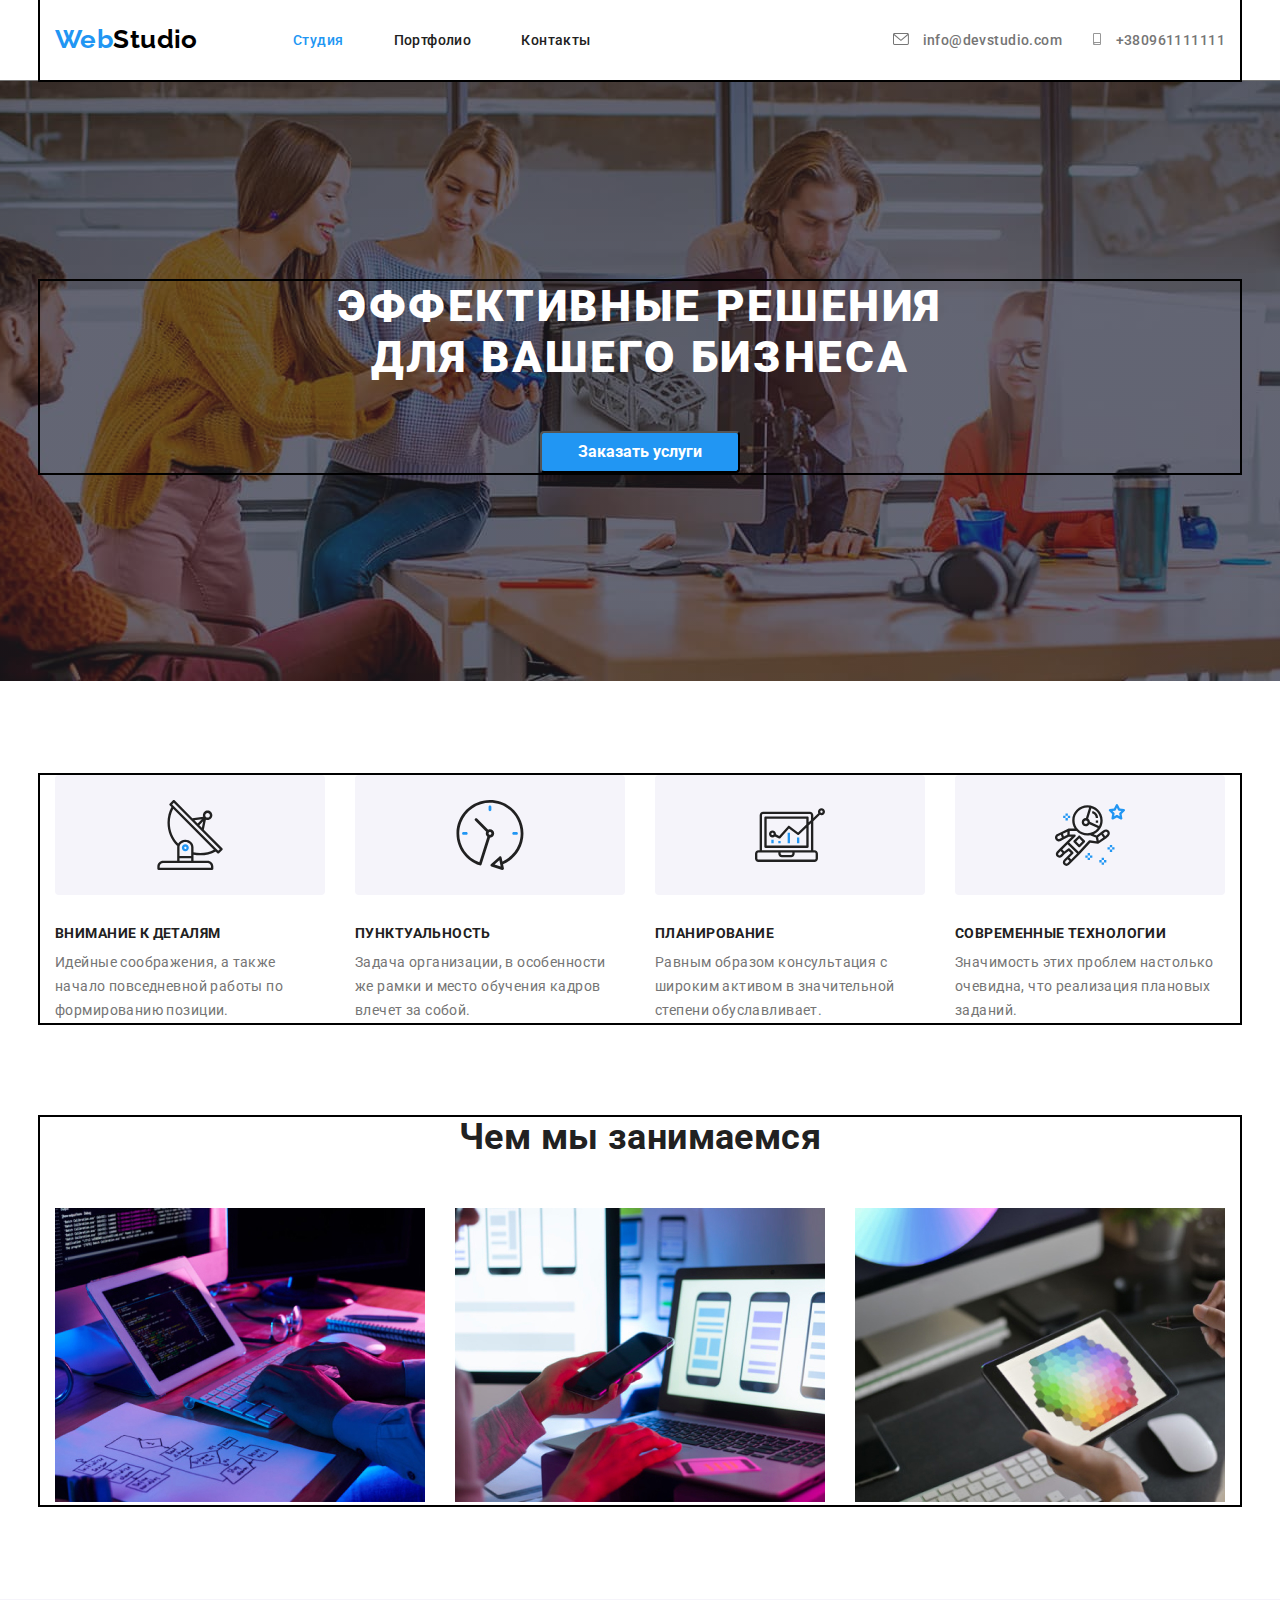
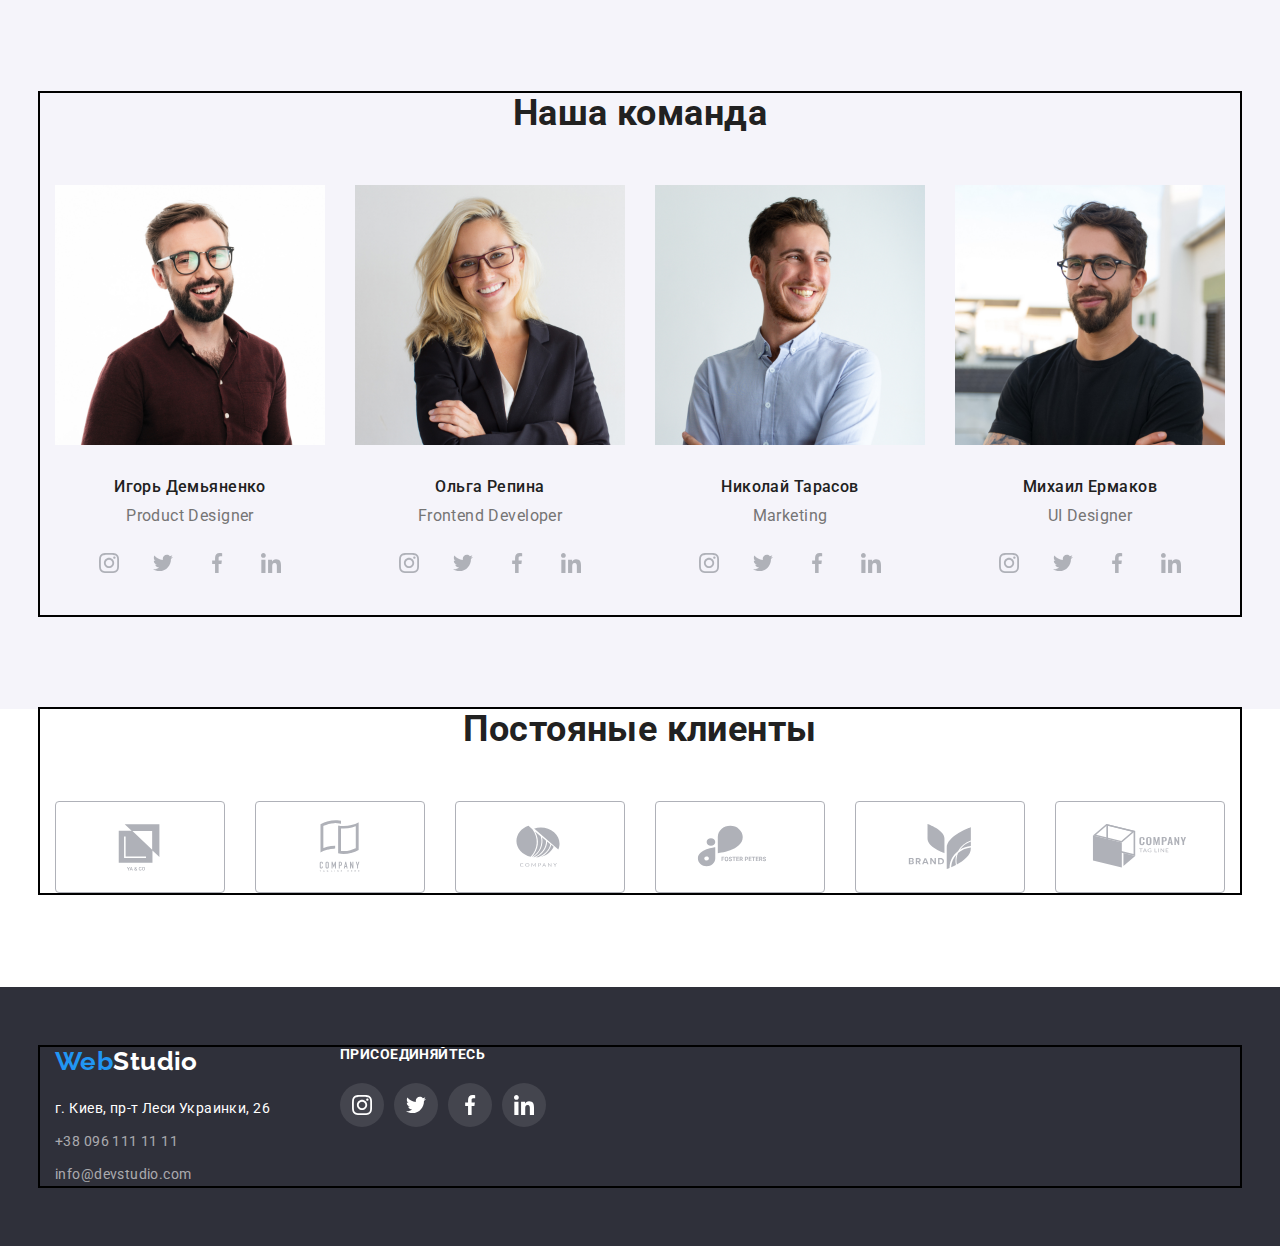
==== index.html @ 38e7f461 "copy" ====
<!DOCTYPE html>
<html lang="ru">
  <head>
    <meta charset="UTF-8" />
    <meta http-equiv="X-UA-Compatible" content="IE=edge" />
    <meta name="viewport" content="width=device-width, initial-scale=1.0" />
    <title>Студия</title>
    <link
      href="https://fonts.googleapis.com/css2?family=Raleway:wght@700&family=Roboto:wght@400;500;700;900&display=swap"
      rel="stylesheet"
    />
    <link
      rel="stylesheet"
      href="https://cdnjs.cloudflare.com/ajax/libs/modern-normalize/1.1.0/modern-normalize.min.css"
    />
    <link href="./css/styles.css" rel="stylesheet" />
  </head>
  <body>
    <!-- Шапка сайта -->
    <header class="header">
      <div class="container main-nav">
        <a href="./" class="logo"> <span class="accent">Web</span>Studio </a>
        <nav class="container-nav">
          <ul class="site-nav list">
            <li class="item"><a href="./index.html" class="link current">Студия</a></li>
            <li class="item"><a href="./portfolio.html" class="link">Портфолио</a></li>
            <li class="item"><a href="" class="link">Контакты</a></li>
          </ul>
        </nav>
        <div class="auth-nav">
          <ul class="auth-nav list">
            <li class="item">
              <a href="info@devstudio.com" class="header-contact">
                <svg class="nav-envelope">
                  <use href="./images/symbol-defs.svg#envelope"></use>
                </svg>
                info@devstudio.com</a
              >
            </li>
            <li class="item">
              <a href="tel:+380961111111" class="header-contact">
                <svg class="nav-smartphone">
                  <use href="./images/symbol-defs.svg#smartphone"></use>
                </svg>
                +380961111111</a
              >
            </li>
          </ul>
        </div>
      </div>
    </header>
    <!-- Основа -->
    <main>
      <section class="section-hero"> 
      <div class="hero">
        <a href=""></a>
        <div class="container">
          <h1 class="hero-title">Эффективные решения для вашего бизнеса</h1>
          <button type="button" class="button-primary">Заказать услуги</button>
        </div>
      </div>
      </section>
      <!-- секція 2 -->
      <section class="section peculiarities">
        <div class="container">
          <h2 class="visually-hidden">Особенности</h2>
          <ul class="feature">
            <li class="item">
              <div class="feature-icon">
                <svg class="icon" width="70" height="70">
                  <use href="./images/symbol-defs.svg#antenna"></use>
                </svg>
              </div>
              <h3 class="title">Внимание к деталям</h3>
              <p class="text">
                Идейные соображения, а также начало повседневной работы по формированию позиции.
              </p>
            </li>
            <li class="item">
              <div class="feature-icon">
                <svg class="icon" width="70" height="70">
                  <use href="./images/symbol-defs.svg#clock"></use>
                </svg>
              </div>
              <h3 class="title">Пунктуальность</h3>
              <p class="text">
                Задача организации, в особенности же рамки и место обучения кадров влечет за собой.
              </p>
            </li>
            <li class="item">
              <div class="feature-icon">
                <svg class="icon" width="70" height="70">
                  <use href="./images/symbol-defs.svg#diagram"></use>
                </svg>
              </div>
              <h3 class="title">Планирование</h3>
              <p class="text">
                Равным образом консультация с широким активом в значительной степени обуславливает.
              </p>
            </li>
            <li class="item">
              <div class="feature-icon">
                <svg class="icon" width="70" height="70">
                  <use href="./images/symbol-defs.svg#astronaut"></use>
                </svg>
              </div>
              <h3 class="title">Современные технологии</h3>
              <p class="text">
                Значимость этих проблем настолько очевидна, что реализация плановых заданий.
              </p>
            </li>
          </ul>
        </div>
      </section>
      <!-- Чем мы занимаемся -->
      <section class="section">
        <div class="container">
          <h2 class="section-title">Чем мы занимаемся</h2>
          <ul class="images">
            <li class="item"><img src="./images/box1.jpg" alt="кодування" width="370" /></li>
            <li class="item"><img src="./images/img(1).jpg" alt="адаптация" width="370" /></li>
            <li class="item"><img src="./images/img(2).jpg" alt="дизайн" width="370" /></li>
          </ul>
        </div>
      </section>
      <!-- Наша команда -->
      <section class="section-team" style="background-color: #F5F4FA;" >
        <div class="container">
          <h2 class="section-title centered">Наша команда</h2>
          <ul class="team no-padding">
            <li class="item">
              <img src="./images/imgigor.jpg" alt="фото" width="270" />
              <div class="images-team">
                <h3 class="title">Игорь Демьяненко</h3>
                <p class="text">Product Designer</p>
                <ul class="web">
                  <li class="web-list">
                    <a class="weblink" href="">
                      <svg class="icon" width="20" height="20">
                        <use href="./images/symbol-defs.svg#instagram"></use>
                      </svg>
                    </a>
                  </li>
                  <li class="web-list">
                    <a class="weblink" href="">
                      <svg class="icon" width="20" height="20">
                        <use href="./images/symbol-defs.svg#twiter"></use>
                      </svg>
                    </a>
                  </li>
                  <li class="web-list">
                    <a class="weblink" href="">
                      <svg class="icon" width="20" height="20">
                        <use href="./images/symbol-defs.svg#facebook"></use>
                      </svg>
                    </a>
                  </li>
                  <li class="web-list">
                    <a class="weblink" href="">
                      <svg class="icon" width="20" height="20">
                        <use href="./images/symbol-defs.svg#in"></use>
                      </svg>
                    </a>
                  </li>
                </ul>
              </div>
            </li>
            <li class="item">
              <img src="./images/imgolga.jpg" alt="фото" width="270" />
              <div class="images-team">
                <h3 class="title">Ольга Репина</h3>
                <p class="text">Frontend Developer</p>
                <ul class="web">
                  <li class="web-list">
                    <a class="weblink" href="">
                      <svg class="icon" width="20" height="20">
                        <use href="./images/symbol-defs.svg#instagram"></use>
                      </svg>
                    </a>
                  </li>
                  <li class="web-list">
                    <a class="weblink" href="">
                      <svg class="icon" width="20" height="20">
                        <use href="./images/symbol-defs.svg#twiter"></use>
                      </svg>
                    </a>
                  </li>
                  <li class="web-list">
                    <a class="weblink" href="">
                      <svg class="icon" width="20" height="20">
                        <use href="./images/symbol-defs.svg#facebook"></use>
                      </svg>
                    </a>
                  </li>
                  <li class="web-list">
                    <a class="weblink" href="">
                      <svg class="icon" width="20" height="20">
                        <use href="./images/symbol-defs.svg#in"></use>
                      </svg>
                    </a>
                  </li>
                </ul>
              </div>
            </li>
            <li class="item">
              <img src="./images/imgnikolai.jpg" alt="фото" width="270" />
              <div class="images-team">
                <h3 class="title">Николай Тарасов</h3>
                <p class="text">Marketing</p>
                <ul class="web">
                  <li class="web-list">
                    <a class="weblink" href="">
                      <svg class="icon" width="20" height="20">
                        <use href="./images/symbol-defs.svg#instagram"></use>
                      </svg>
                    </a>
                  </li>
                  <li class="web-list">
                    <a class="weblink" href="">
                      <svg class="icon" width="20" height="20">
                        <use href="./images/symbol-defs.svg#twiter"></use>
                      </svg>
                    </a>
                  </li>
                  <li class="web-list">
                    <a class="weblink" href="">
                      <svg class="icon" width="20" height="20">
                        <use href="./images/symbol-defs.svg#facebook"></use>
                      </svg>
                    </a>
                  </li>
                  <li class="web-list">
                    <a class="weblink" href="">
                      <svg class="icon" width="20" height="20">
                        <use href="./images/symbol-defs.svg#in"></use>
                      </svg>
                    </a>
                  </li>
                </ul>
              </div>
            </li>
            <li class="item">
              <img src="./images/imgmisha.jpg" alt="фото" width="270" />
              <div class="images-team">
                <h3 class="title">Михаил Ермаков</h3>
                <p class="text">UI Designer</p>
                <ul class="web">
                  <li class="web-list">
                    <a class="weblink" href="">
                      <svg class="icon" width="20" height="20">
                        <use href="./images/symbol-defs.svg#instagram"></use>
                      </svg>
                    </a>
                  </li>
                  <li class="web-list">
                    <a class="weblink" href="">
                      <svg class="icon" width="20" height="20">
                        <use href="./images/symbol-defs.svg#twiter"></use>
                      </svg>
                    </a>
                  </li>
                  <li class="web-list">
                    <a class="weblink" href="">
                      <svg class="icon" width="20" height="20">
                        <use href="./images/symbol-defs.svg#facebook"></use>
                      </svg>
                    </a>
                  </li>
                  <li class="web-list">
                    <a class="weblink" href="">
                      <svg class="icon" width="20" height="20">
                        <use href="./images/symbol-defs.svg#in"></use>
                      </svg>
                    </a>
                  </li>
                </ul>
              </div>
            </li>
          </ul>
        </div>
      </section>
      <!--Постояные клиенты-->
      <section class="section-cliends">
        <div class="container">
          <h2 class="section-title">Постояные клиенты</h2>
          <ul class="cliends">
            <li class="cliends-list">
              <a class="cliends-link" href="">
              <svg class="icon" width="106" height="60">
                <use href="./images/symbol-defs.svg#Logo1"></use>
              </svg>
              </a>
            </li>
            <li class="cliends-list">
              <a class="cliends-link" href="">
              <svg class="icon" width="106" height="60">
                <use href="./images/symbol-defs.svg#Logo2"></use>
              </svg>
              </a>
            </li><li class="cliends-list">
              <a class="cliends-link" href="">
              <svg class="icon" width="106" height="60">
                <use href="./images/symbol-defs.svg#Logo3"></use>
              </svg>
              </a>
            </li><li class="cliends-list">
              <a class="cliends-link" href="">
              <svg class="icon" width="106" height="60">
                <use href="./images/symbol-defs.svg#Logo4"></use>
              </svg>
              </a>
            </li><li class="cliends-list">
              <a class="cliends-link" href="">
              <svg class="icon" width="106" height="60">
                <use href="./images/symbol-defs.svg#Logo5"></use>
              </svg>
              </a>
            </li><li class="cliends-list">
              <a class="cliends-link" href="">
              <svg class="icon" width="106" height="60">
                <use href="./images/symbol-defs.svg#Logo6"></use>
              </svg>
              </a>
            </li>
          </ul>
        </div>
      </section>
    </main>
    <footer class="footer">
      <div class="container footer-box">
        <div class="address-box">
          <a href="./" class="logo">
            <span class="accent">Web</span><span class="footer-logo">Studio</span>
          </a>
          <address class="footer-address">
            <ul class="list">
              <li class="item">
                <a
                  href="https://www.google.com.ua/maps/place/%D0%B1%D1%83%D0%BB%D1%8C%D0%B2%D0%B0%D1%80+%D0%9B%D0%B5%D1%81%D1%96+%D0%A3%D0%BA%D1%80%D0%B0%D1%97%D0%BD%D0%BA%D0%B8,+26,+%D0%9A%D0%B8%D1%97%D0%B2,+02000/@50.4265807,30.5361971,17z/data=!3m1!4b1!4m5!3m4!1s0x40d4cf0e033ecbe9:0x57a4dffefec77da0!8m2!3d50.4265807!4d30.5383858"
                  target="_blank"
                  rel="noopener noreferrer"
                  class="footer-link"
                  >г. Киев, пр-т Леси Украинки, 26</a
                >
              </li>
              <li class="item">
                <a href="tel:+380961111111" class="footer-contacts">+38 096 111 11 11</a>
              </li>
              <li class="item">
                <a href="mailto:info@devstudio.com" class="footer-contacts">info@devstudio.com</a>
              </li>
            </ul>
          </address>
        </div>
        <div class="footer-join">
          <h2 class="footer-text">Присоединяйтесь</h2>
          <ul class="footer-list">
            <li class="footer-list">
              <a class="footerlink" href="">
                <svg class="icon" width="20" height="20">
                  <use href="./images/symbol-defs.svg#instagram"></use>
                </svg>
              </a>
            </li>
            <li class="footer-list">
              <a class="footerlink" href="">
                <svg class="icon" width="20" height="20">
                  <use href="./images/symbol-defs.svg#twiter"></use>
                </svg>
              </a>
            </li>
            <li class="footer-list">
              <a class="footerlink" href="">
                <svg class="icon" width="20" height="20">
                  <use href="./images/symbol-defs.svg#facebook"></use>
                </svg>
              </a>
            </li>
            <li class="footer-list">
              <a class="footerlink" href="">
                <svg class="icon" width="20" height="20">
                  <use href="./images/symbol-defs.svg#in"></use>
                </svg>
              </a>
            </li>
          </ul>
        </div>
      </div>
    </footer>
  </body>
</html>
---- css/styles.css ----
html {
    box-sizing: border-box;
}

*,
*::before,
*::after {
    box-sizing: inherit;
}


:root {
    --primary-text-color: #757575;
    --primary-bg-color: #FFFFFF;
    --white-color: #ffffff;
    --logo-color: #000000;
    --secont-text-color: #212121;
    --accent-color: #2196F3;
    --accent-bg-color: #2196F3;
    --secont-bg-color: #2F303A;
    --third-text-color: rgba(255, 255, 255, 0.6);
    --description-color: #EEEEEE;
    --hero-bg-color: rgba(47, 48, 58, 0.4);
    --feature-icon-color: #F5F4FA;
    --wabs-iconhover-color: #FFFFFF;
    --web-icon-color: #AFB1B8;

}

body {
    color: var(--primary-text-color);
    background-color: var(--primary-bg-color);
    font-family: 'Roboto', sans-serif;
    letter-spacing: 0.03em;
    font-size: 14px;
}

/* крапки в лишках и высота */
ul {
    list-style: none;
}

.list {
    margin: 0;
    padding: 0;
    list-style: none;
}

/* WebStudio */

/* page-heder */
.container {
    margin-left: auto;
    margin-right: auto;
    outline: 2px solid black;
    width: 1200px;
    padding-right: 15px;
    padding-left: 15px;
}

.header {
    border-bottom: 1px solid;
}

.main-nav {
    display: flex;
    align-items: center;
}

.section {
    /* background-color: green; */
    padding-top: 94px;
    padding-bottom: 94px;
}
.section-team {
    padding-top: 94px;
    padding-bottom: 94px;
    background-color: var(--feature-icon-color);
}
.section-cliends {
    padding-top: 0;
    padding-bottom: 94px;
}
.peculiarities {
    padding-bottom: 0px;
}
/* { background-color: red; */

.section.no-padding {
    background-color: teal;
    padding-top: 0;
    padding-bottom: 0;
}

.logo {
    width: 145px;
    color: var(--logo-color);
    font-weight: 700;
    font-size: 26px;
    text-decoration: none;
    font-family: 'Raleway';
}

.accent {
    color: var(--accent-color);
}

/* Site-nav */
.site-nav {
    display: flex;
    margin-left: 93px;
    align-items: center;
}

.site-nav .item+.item {
    margin-left: 50px;
}

.site-nav .link {
    display: block;
    padding-top: 32px;
    padding-bottom: 32px;

    color: var(--secont-text-color);

    font-weight: 500;
    text-decoration: none;
}

/* Наведения */
/* .site-nav .link:hover,
 .site-nav .link:focus, */
/* .nav-icon:hover,
 .nav-icon:focus, */
.header-contact:hover,
.header-contact:focus {
    color: var(--accent-color);
}

.header-contact:hover .nav-smartphone,
.header-contact:focus .nav-smartphone,
.header-contact:hover .nav-envelope,
.header-contact:focus .nav-envelope {
    fill: var(--accent-color)
}
.site-nav .link:hover,
.site-nav .link:focus {
    color: var(--accent-color);
}

.site-nav .link.current {
    color: var(--accent-color);
}

/* Tel шапка */
.auth-nav {
    display: flex;
    margin-left: auto;
}

.nav-smartphone {
    width: 10px;
    height: 12px;
    margin-right: 10px;
    fill: var(--primary-text-color)
}

.nav-envelope {
    width: 16px;
    height: 12px;
    margin-right: 10px;
    fill: var(--primary-text-color)
}

.auth-nav .item+.item {
    margin-left: 30px;
}

.header-contact {
    display: block;
    padding-top: 32px;
    padding-bottom: 32px;
    color: var(--primary-text-color);
    font-weight: 500;
    text-decoration: none;
}

/* h1 Hero */

/* .section-hero {
    margin: 0;
    padding: 0;
    text-align: center;
    align-items: center;
    justify-content: center;
    justify-content: center;
} */
.hero {
    margin-left: auto;
    margin-right: auto;
    max-width: 1600px;
    height: 600px;
    padding-top: 200px;
    padding-bottom: 200px;
    background-color: var(--secont-bg-color);
    text-align: center;

    background-image: linear-gradient(to right,
            rgba(47, 48, 58, 0.4),
            rgba(47, 48, 58, 0.4)),
        url("../images/heroImg.jpg");
    background-repeat: no-repeat;
    background-position: center;
    background-size: cover;
}

/* .container .hero-title {
    margin: auto;
} */
.hero-title {
    width: 696px;
    height: 120px;
    margin-left: auto;
    margin-right: auto;
    margin-top: 0;
    margin-bottom: 30px;
    letter-spacing: 0.06em;
    color: var(--white-color);
    font-weight: 900;
    font-size: 44px;
    text-transform: uppercase;
}

/* button */
.button-primary {
    border-radius: 4px;
    padding: 10px 32px;
    min-width: 200px;
    ;
    color: var(--white-color);
    background-color: var(--accent-color);
    font-weight: 700;
    font-size: 16px;
    cursor: pointer;
    font-family: inherit;
    text-align: center;
}

/* h2 жирный заголовой */
.section-title {
    margin-top: 0px;
    margin-bottom: 50px;
    color: var(--secont-text-color);
    font-weight: 700;
    font-size: 36px;
    text-align: center;
    /* background-color: tomato; */
}


/* .section-title.centered {
    text-align: center;
} */

/* сховати  */
.visually-hidden {
    position: absolute;
    width: 1px;
    height: 1px;
    margin: -1px;
    border: 0;
    padding: 0;
    white-space: nowrap;
    clip-path: inset(100%);
    clip: rect(0 0 0 0);
    overflow: hidden;
}

/* h3 Маленький жирный заголовок */
.feature {
    margin: 0;
    padding: 0;
    display: flex;
    flex-wrap: wrap;
}

.feature .item {
    width: 270px;
}

.feature .item+.item {
    margin-left: 30px;
}

.feature .feature-icon {
    display: flex;
    justify-content: center;
    align-items: center;
    height: 120px;
    margin-bottom: 30px;
    border-radius: 4px;
    background-color: var(--feature-icon-color)
}

.feature .title,
.team .title {
    margin-top: 0;
    margin-bottom: 10px;
    color: var(--secont-text-color);
    font-weight: 700;
    font-size: 14px;
    text-transform: uppercase;

}

/* images */
.padding {
    padding-top: 94px;
}

.images {
    margin: 0;
    padding: 0;
    display: flex;
}

.images .item+.item {
    margin-left: 30px;
}

/* Our Team */
.images-team {
    padding-top: 30px;
    padding-bottom: 30px;
    text-align: center;
}

.images-team .title {
    color: var(--secont-text-color);
    font-weight: 500;
    font-size: 16px;
    text-transform: capitalize;
}



.team {
    margin: 0;
    padding: 0;
    display: flex;
}

.feature .text {
    margin-top: 0;
    margin-bottom: 0;
    font-weight: 400;
    font-size: 14px;
    line-height: 1.71;
}
.team .text {
    margin-top: 0;
    margin-bottom: 0;
    font-weight: 400;
    font-size: 14px;
    line-height: 1.19;
    font-size: 16px;
    margin-bottom: 16px;
}

.team .item+.item {
    margin-left: 30px;
}

/* Our team contact*/
.web {
    display: flex;
    justify-content: center;
    text-align: center;

    padding: 0;
}

.web-list:not(:last-child) {
    margin-right: 10px;
}

.weblink {
    display: flex;
    justify-content: center;
    align-items: center;
    width: 44px;
    height: 44px;
    border-radius: 50%;
    margin-left: auto;
    margin-right: auto;

    color: var(--web-icon-color);
}

.icon {
    fill: currentColor;
}

.weblink:hover,
.weblink:focus {
    color: var(--wabs-iconhover-color);
    background-color: var(--accent-color);
}

/* Постояные клиенты */
.cliends {
    display: flex;
    justify-content: center;
    text-align: center;

    padding: 0;
    margin: 0;
}

.cliends-link {
    display: flex;
    justify-content: center;
    align-items: center;
    margin-left: auto;
    margin-right: auto;
    width: 170px;
    height: 92px;

    border: 1px solid var(--web-icon-color);
    border-radius: 4px;

    color: var(--web-icon-color);
}

.cliends-list:not(:last-child) {
    margin-right: 30px;
}


.cliends-link:hover,
.cliends-link:focus {
    color: var(--accent-color);
    border: 1px solid var(--accent-color); 

}


/* .cliends-link:hover,
.cliends-link:focus {
    color: var(--accent-color);
    border: 1px solid var(--accent-color);
} */
 


/* footer */
.footer-logo {
    color: var(--white-color);
    text-decoration: none;
}

.footer-address .item+.item {
    margin-top: 9px;
}

.footer-address {
    margin-top: 20px;
    line-height: 1.71;
}

.footer-link {
    color: var(--white-color);
    text-decoration: none;
    font-style: normal;
}

.footer-contacts {
    color: var(--third-text-color);
    text-decoration: none;
    font-style: normal;
}

.footer {
    padding-top: 60px;
    padding-bottom: 60px;
    background-color: var(--secont-bg-color);
}

.footer-contacts:hover,
.footer-contacts:focus,
.footer-link:hover,
.footer-link:focus {
    color: var(--accent-color);
}

/* .footerlink:hover .icon,
.footerlink:focus .icon {
    background-color: var(--accent-color);
} */
.footerlink:hover,
.footerlink:focus {
    color: var(--wabs-iconhover-color);
    background-color: var(--accent-color);
}

.footer-box {
    display: flex;
}

.address-box {
    margin-right: 70px;
}

/* .footer-join { 
    display: flex;
    justify-content: center;
    align-items: center;


    width: 206px;
    height: 80px;
} */

.footer-text {
    font-style: normal;
    font-weight: 700;
    line-height: 1.14;
    font-size: 14px;
    text-transform: uppercase;
    /* text-align: center; */
    margin-top: 0;
    margin-bottom: 20px;
    color: var(--white-color);
}

.footer-list {
    display: flex;
    justify-content: center;
    text-align: center;
    /* margin: 0; */

    padding: 0;


}

.footer-list:not(:last-child) {
    margin-right: 10px;
}

.footerlink {
    display: flex;
    justify-content: center;
    align-items: center;
    width: 44px;
    height: 44px;
    border-radius: 50%;
    margin-left: auto;
    margin-right: auto;

    color: var(--white-color);
    background: rgba(255, 255, 255, 0.1);
}

/* .footer-icon {
    background: rgba(255, 255, 255, 0.1);
    border-radius: 50%;
    color: var(--white-color);
} */

.footer-icon {
    fill: currentColor;
}



/* page 2 */
/* filters */
.filters {
    display: flex;
    justify-content: center;
    margin-bottom: 50px;
}

.filters .item+.item {
    margin-left: 8px;
}

.filters .filter {
    padding: 6px 22px;
    color: var(--secont-text-color);
    font-weight: 500;
    font-size: 16px;
    cursor: pointer;
    font-family: inherit;
    line-height: 1.6;
    letter-spacing: 0.03em;
}

.filter:hover,
.filter:focus {
    color: var(--white-color);
    background-color: var(--accent-bg-color);
}

/* Project */
.project {
    margin: 0;
    padding: 0;
    display: flex;
    flex-wrap: wrap;
    /* background-color: firebrick; */
}

.project-elements {
    width: 370px;
    /* height: 404px; */
    margin-right: 30px;
    margin-bottom: 30px;
    /* background-color: peru; */

}

.project-elements:nth-child(3n) {
    margin-right: 0;
}

.project-elements:nth-last-child(-n + 3) {
    margin-bottom: 0;
}

.project .title {
    margin-top: 0;
    margin-bottom: 4px;
    color: var(--secont-text-color);
    font-weight: 700;
    font-size: 18px;
    line-height: 2;
    letter-spacing: 0.06em;
}

.project .text {
    margin: 0;
    font-size: 16px;
    line-height: 1.9;
    letter-spacing: 0.03em;
}

.project-img {
    display: block;
}

.project-description {
    padding: 20px 24px 20px 24px;

    border-left: 1px solid var(--description-color);
    border-right: 1px solid var(--description-color);
    border-bottom: 1px solid var(--description-color);

}
.project-elements:hover,
.project-elements:focus{
    box-shadow: 0px 1px 1px rgba(0, 0, 0, 0.12),
            0px 4px 4px rgba(0, 0, 0, 0.06),
            1px 4px 6px rgba(0, 0, 0, 0.16);
}



/* .button.primary {
    color: var(--white-color);
    background-color: var(--accent-color);
} */
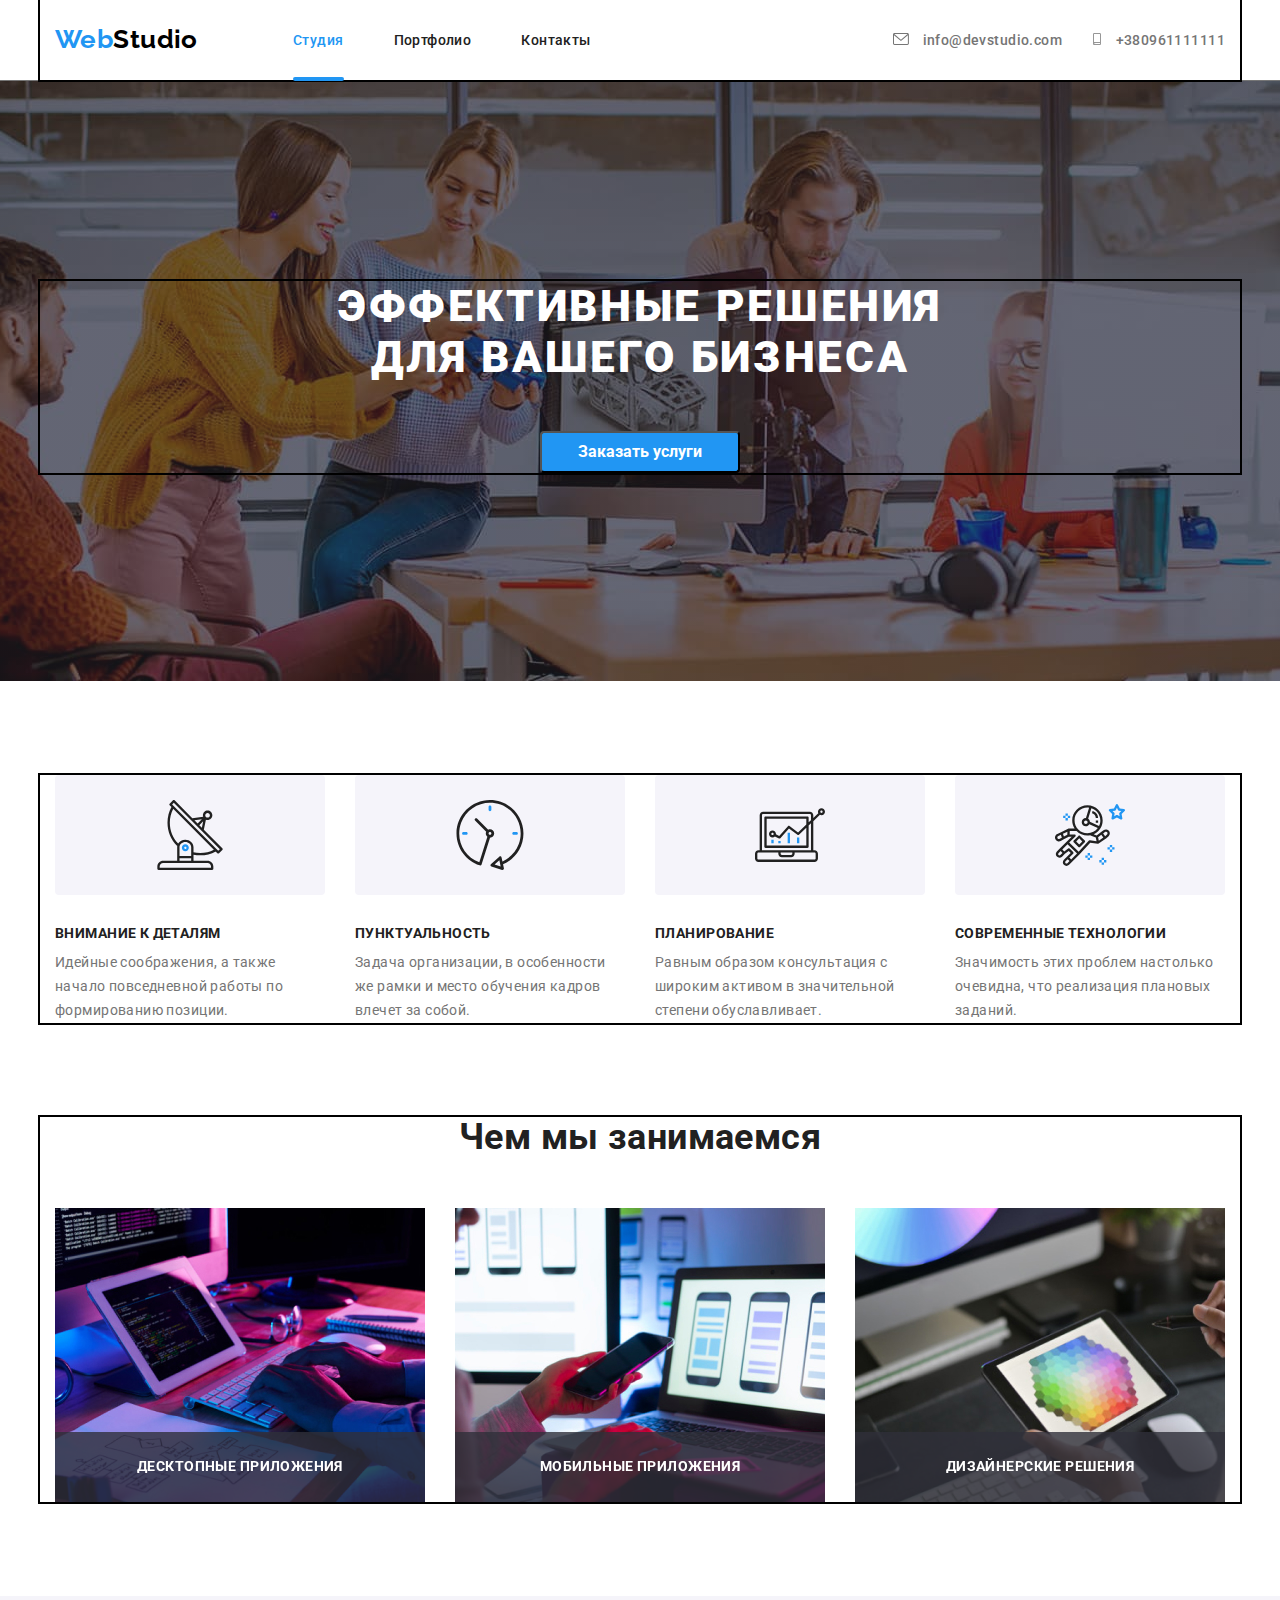
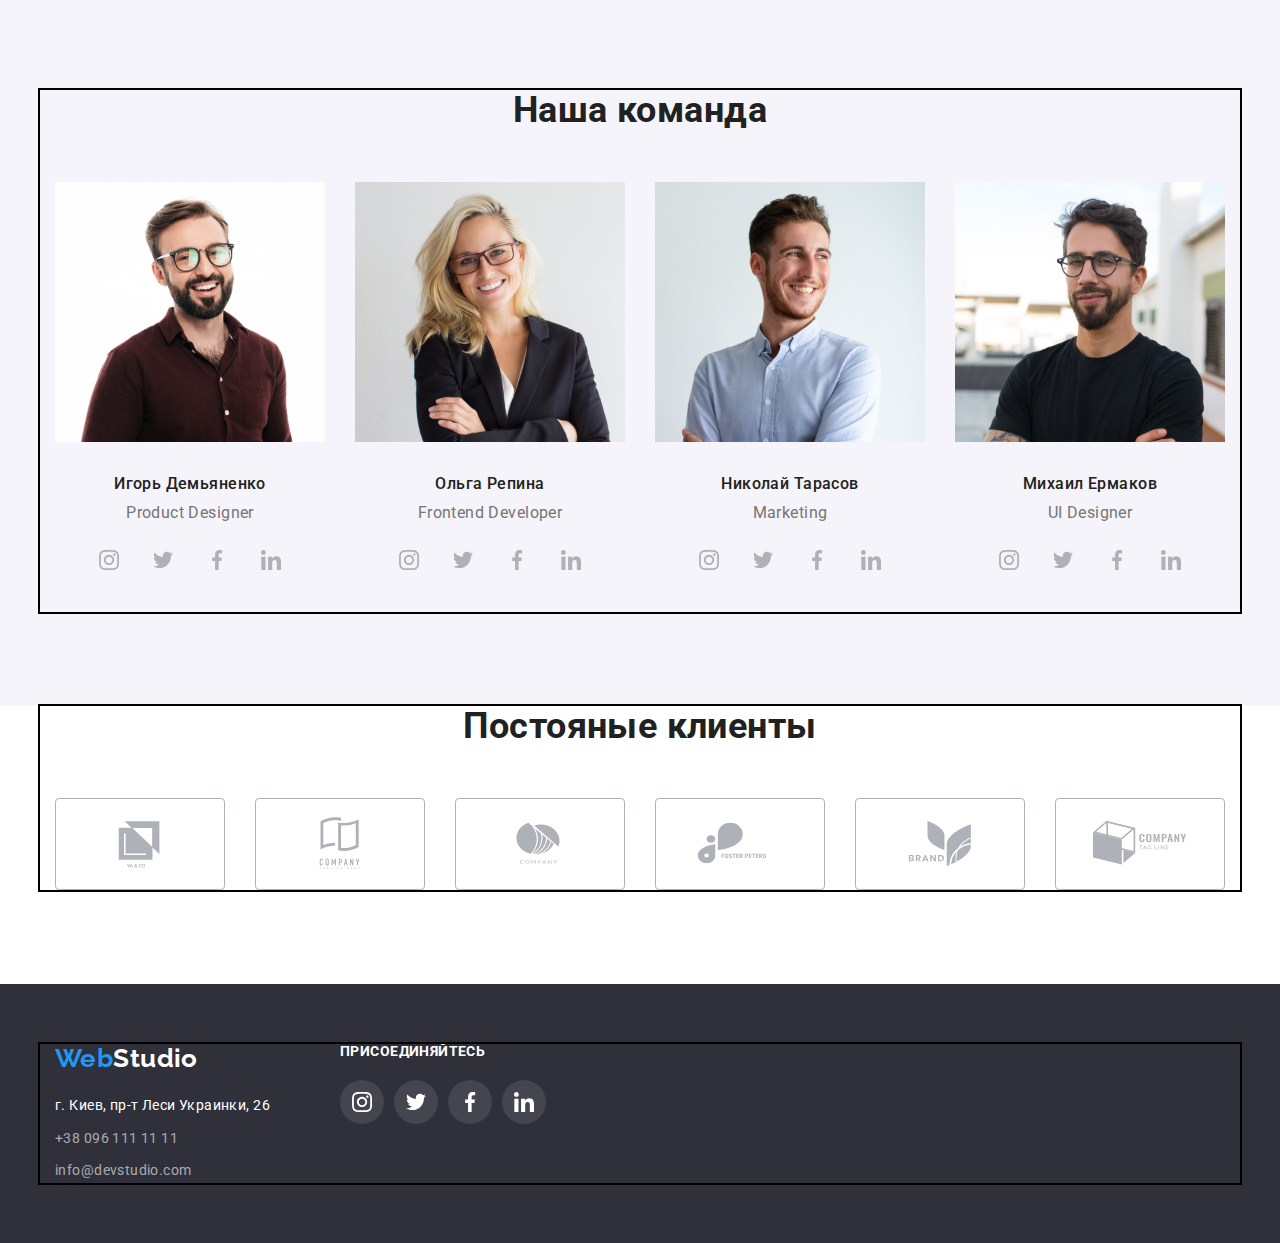
==== commit f56e75db: "HW5" ====
--- a/index.html
+++ b/index.html
@@ -56,9 +56,19 @@
         <a href=""></a>
         <div class="container">
           <h1 class="hero-title">Эффективные решения для вашего бизнеса</h1>
-          <button type="button" class="button-primary">Заказать услуги</button>
-        </div>
-      </div>
+          <button data-modal-open type="button" class="button-primary">Заказать услуги</button>
+          <div class="backdrop is-hidden" data-modal>
+            <div class="modal">
+              <button data-modal-close class="modal-clouse">
+                <svg slass="icon" width="30" height="30">
+                  <use href="./images/symbol-defs.svg#clouse">
+                  </use>
+                </svg>
+              </button>  
+            </div>
+          </div>
+        </div>
+      </div> 
       </section>
       <!-- секція 2 -->
       <section class="section peculiarities">
@@ -117,14 +127,21 @@
         <div class="container">
           <h2 class="section-title">Чем мы занимаемся</h2>
           <ul class="images">
-            <li class="item"><img src="./images/box1.jpg" alt="кодування" width="370" /></li>
-            <li class="item"><img src="./images/img(1).jpg" alt="адаптация" width="370" /></li>
-            <li class="item"><img src="./images/img(2).jpg" alt="дизайн" width="370" /></li>
+            <li class="item-engaged">
+              <img class="item-engaged__img" src="./images/box1.jpg" alt="кодування" width="370" />
+              <div class="item-engaged__label">Десктопные приложения</div>
+            </li>
+            <li class="item-engaged"><img class="item-engaged__img" src="./images/img(1).jpg" alt="адаптация" width="370" />
+            <div class="item-engaged__label">Мобильные приложения</div>
+          </li>
+            <li class="item-engaged"><img class="item-engaged__img"src="./images/img(2).jpg" alt="дизайн" width="370" />
+            <div class="item-engaged__label">дизайнерские решения</div>
+          </li>
           </ul>
         </div>
       </section>
       <!-- Наша команда -->
-      <section class="section-team" style="background-color: #F5F4FA;" >
+      <section class="section-team">
         <div class="container">
           <h2 class="section-title centered">Наша команда</h2>
           <ul class="team no-padding">
@@ -387,5 +404,6 @@
         </div>
       </div>
     </footer>
+    <script src="./js/modal.js"></script>
   </body>
 </html>
--- a/css/styles.css
+++ b/css/styles.css
@@ -24,6 +24,8 @@
     --feature-icon-color: #F5F4FA;
     --wabs-iconhover-color: #FFFFFF;
     --web-icon-color: #AFB1B8;
+    --timing-function: cubic-bezier(0.4, 0, 0.2, 1);
+    --item-engaged-image: rgba(47, 48, 58, 0.8);
 
 }
 
@@ -34,7 +36,7 @@
     letter-spacing: 0.03em;
     font-size: 14px;
 }
-
+/* сбросы */
 /* крапки в лишках и высота */
 ul {
     list-style: none;
@@ -125,32 +127,11 @@
 
     font-weight: 500;
     text-decoration: none;
-}
-
-/* Наведения */
-/* .site-nav .link:hover,
- .site-nav .link:focus, */
-/* .nav-icon:hover,
- .nav-icon:focus, */
-.header-contact:hover,
-.header-contact:focus {
-    color: var(--accent-color);
-}
-
-.header-contact:hover .nav-smartphone,
-.header-contact:focus .nav-smartphone,
-.header-contact:hover .nav-envelope,
-.header-contact:focus .nav-envelope {
-    fill: var(--accent-color)
-}
-.site-nav .link:hover,
-.site-nav .link:focus {
-    color: var(--accent-color);
-}
-
-.site-nav .link.current {
-    color: var(--accent-color);
-}
+
+    transition: color 250ms var(--timing-function);
+    
+}
+
 
 /* Tel шапка */
 .auth-nav {
@@ -162,14 +143,14 @@
     width: 10px;
     height: 12px;
     margin-right: 10px;
-    fill: var(--primary-text-color)
+    fill: currentColor;
 }
 
 .nav-envelope {
     width: 16px;
     height: 12px;
     margin-right: 10px;
-    fill: var(--primary-text-color)
+    fill: currentColor;
 }
 
 .auth-nav .item+.item {
@@ -183,7 +164,87 @@
     color: var(--primary-text-color);
     font-weight: 500;
     text-decoration: none;
-}
+    transition: opacity 250ms cubic-bezier(0.4, 0, 0.2, 1),
+    color 250ms cubic-bezier(0.4, 0, 0.2, 1);
+}
+
+/* Наведения */
+
+.header-contact:hover,
+.header-contact:focus {
+    color: var(--accent-color);
+    opacity: 1;
+}
+
+
+.site-nav .link:hover,
+.site-nav .link:focus {
+    color: var(--accent-color);
+    
+}
+
+.link.current {
+    
+    color: var(--accent-color);
+    
+}
+
+.current {
+    position: relative;
+    color: var(--accent-color);
+}
+
+.current::after {
+    content: '';
+
+    position: absolute;
+    left: 0;
+    bottom: -1px;
+
+    display: inline-block;
+    width: 100%;
+    height: 4px;
+
+    border-radius: 2px;
+
+    background-color: var(--accent-color);
+
+   
+}
+/* 
+.link:hover::after{
+    opacity: 1;
+} */
+
+
+
+
+/* .link .current {
+    position: relative;
+    color: var(--accent-color);
+} */
+
+/*  .current::after {
+    content: '';
+
+    position: absolute;
+    left: 0;
+    bottom: -1px;
+
+    display: inline-block;
+    width: 100%;
+    height: 4px;
+
+    border-radius: 2px;
+
+    background-color: var(--accent-color);
+    
+} */
+
+
+
+
+
 
 /* h1 Hero */
 
@@ -246,6 +307,50 @@
     text-align: center;
 }
 
+
+/* Modalka */
+
+.backdrop {
+    position: fixed;
+    top: 0;
+    left: 0;
+    width: 100%;
+    height: 100%;
+    background-color: rgba(0, 0, 0, 0.2);
+    transition: opacity 250ms cubic-bezier(0.4, 0, 0.2, 1);
+    
+}
+.backdrop.is-hidden{
+    opacity: 0;
+    pointer-events: none;
+}
+.modal {
+    position: absolute;
+    top: 50%;
+    left: 50%;
+    transform: translate(-50%, -50%);
+
+    width: 528px;
+    height: 581px;
+    
+
+    background-color: white;
+}
+
+.modal-clouse {
+    display: flex;
+    justify-content: center;
+    align-items: center;
+    position: fixed;
+    top: 8px;
+    right: 8px;
+    width: 30px;
+    height: 30px;
+    border: 1px solid rgba(0, 0, 0, .1);
+    border-radius: 50%;
+    fill: #000000;
+}
+
 /* h2 жирный заголовой */
 .section-title {
     margin-top: 0px;
@@ -323,8 +428,36 @@
     padding: 0;
     display: flex;
 }
-
-.images .item+.item {
+.item-engaged {
+    position: relative;
+}
+.item-engaged__img {
+    display: block;
+    
+}
+.item-engaged__label{
+    position: absolute;
+    bottom: 0;
+    left: 0;
+    width: 100%;
+    height: 70px;
+
+    display: flex;
+    align-items: center;
+    justify-content: center;
+
+    font-weight: 700;
+    font-size: 14px;
+    line-height: 1.14;
+    text-align: center;
+    letter-spacing: 0.03em;
+    text-transform: uppercase;
+
+    color: var(--white-color);
+    background-color: var(--item-engaged-image);
+}
+
+.images .item-engaged +.item-engaged {
     margin-left: 30px;
 }
 
@@ -341,6 +474,8 @@
     font-size: 16px;
     text-transform: capitalize;
 }
+
+
 
 
 
@@ -395,6 +530,8 @@
     margin-right: auto;
 
     color: var(--web-icon-color);
+    transition: color 250ms var(--timing-function), 
+    background-color 250ms var(--timing-function); 
 }
 
 .icon {
@@ -405,6 +542,7 @@
 .weblink:focus {
     color: var(--wabs-iconhover-color);
     background-color: var(--accent-color);
+
 }
 
 /* Постояные клиенты */
@@ -430,6 +568,8 @@
     border-radius: 4px;
 
     color: var(--web-icon-color);
+    transition: color 250ms var(--timing-function),
+    border 250ms var(--timing-function);
 }
 
 .cliends-list:not(:last-child) {
@@ -472,12 +612,15 @@
     color: var(--white-color);
     text-decoration: none;
     font-style: normal;
+    transition: color 250ms var(--timing-function),
+    background-color 250ms var(--timing-function);
 }
 
 .footer-contacts {
     color: var(--third-text-color);
     text-decoration: none;
     font-style: normal;
+    transition: color 250ms var(--timing-function);
 }
 
 .footer {
@@ -493,10 +636,7 @@
     color: var(--accent-color);
 }
 
-/* .footerlink:hover .icon,
-.footerlink:focus .icon {
-    background-color: var(--accent-color);
-} */
+
 .footerlink:hover,
 .footerlink:focus {
     color: var(--wabs-iconhover-color);
@@ -595,6 +735,8 @@
     font-family: inherit;
     line-height: 1.6;
     letter-spacing: 0.03em;
+    transition: color 250ms var(--timing-function),
+    background-color 250ms var(--timing-function);
 }
 
 .filter:hover,
@@ -619,6 +761,7 @@
     margin-bottom: 30px;
     /* background-color: peru; */
 
+    transition: box-shadow 250ms var(--timing-function);
 }
 
 .project-elements:nth-child(3n) {
@@ -629,7 +772,7 @@
     margin-bottom: 0;
 }
 
-.project .title {
+.project-description .title {
     margin-top: 0;
     margin-bottom: 4px;
     color: var(--secont-text-color);
@@ -639,11 +782,12 @@
     letter-spacing: 0.06em;
 }
 
-.project .text {
+.project-description .text {
     margin: 0;
     font-size: 16px;
     line-height: 1.9;
     letter-spacing: 0.03em;
+    color: var(--primary-text-color);
 }
 
 .project-img {
@@ -656,6 +800,8 @@
     border-left: 1px solid var(--description-color);
     border-right: 1px solid var(--description-color);
     border-bottom: 1px solid var(--description-color);
+
+
 
 }
 .project-elements:hover,
@@ -669,5 +815,50 @@
 
 /* .button.primary {
     color: var(--white-color);
-    background-color: var(--accent-color);
-} */+    background-color: var(--accent-color)
+} */
+
+.project-card {
+    display: inline-block;
+    text-decoration: none;    
+}
+
+.project-card:hover .project-info,
+.project-card:focus .project-info{
+    box-shadow: 0px 1px 1px rgba(0, 0, 0, 0.12), 
+    0px 4px 4px rgba(0, 0, 0, 0.06),
+     1px 4px 6px rgba(0, 0, 0, 0.16);
+
+     opacity: 1;
+     transform: translateY(-100%); 
+}
+
+.project-relative{
+position: relative;
+overflow: hidden;
+
+}
+
+.project-info { 
+    position: absolute;
+    left: 0;
+    top: 100%;
+
+    background-color: rgba(33, 150, 243, 0.9); 
+    color: #FFFFFF; 
+    
+    padding: 63px 24px;
+    font-weight: 400;
+    font-size: 18px;
+    line-height: 1.56;  
+    letter-spacing: 0.03em;
+
+    transform: translateY(0);
+    transition: transform 250ms var(--timing-function);
+   
+    opacity: 1; 
+
+    outline: 2px solid var(--logo-color);
+}
+
+
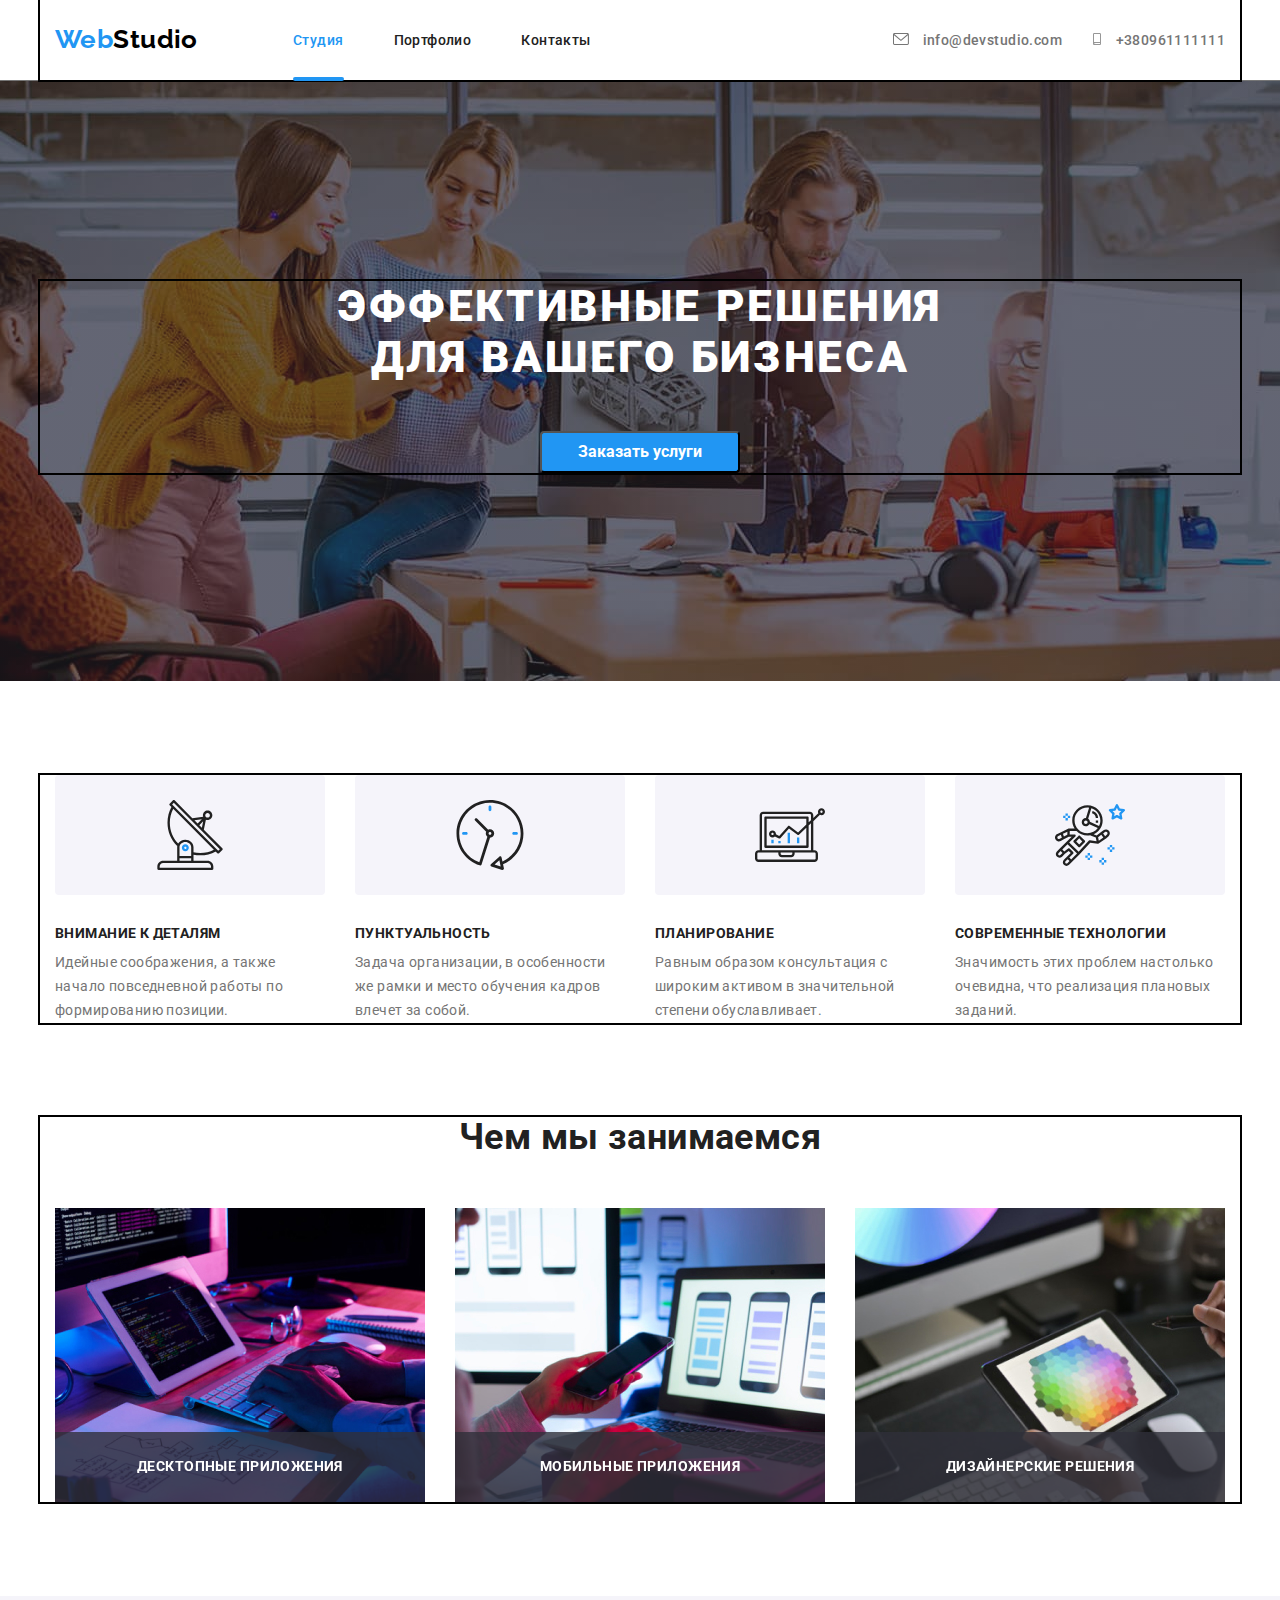
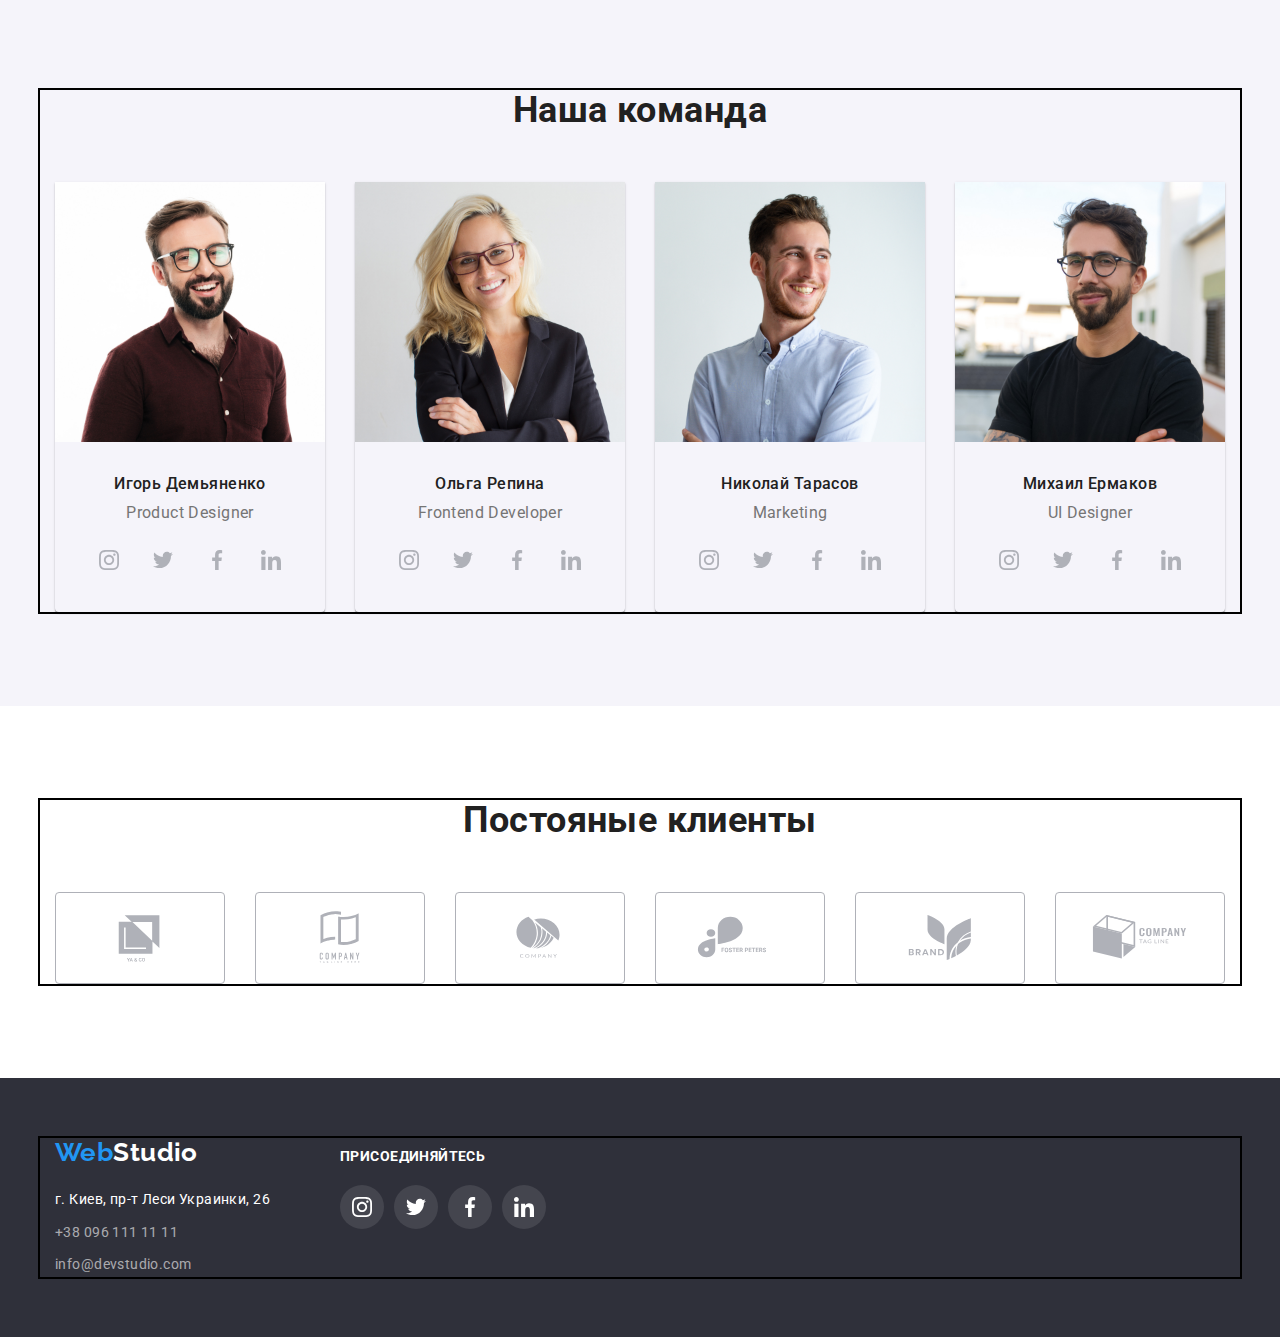
==== commit a213b668: "HWupdate" ====
--- a/index.html
+++ b/index.html
@@ -297,7 +297,7 @@
         </div>
       </section>
       <!--Постояные клиенты-->
-      <section class="section-cliends">
+      <section class="section">
         <div class="container">
           <h2 class="section-title">Постояные клиенты</h2>
           <ul class="cliends">
@@ -371,30 +371,30 @@
         </div>
         <div class="footer-join">
           <h2 class="footer-text">Присоединяйтесь</h2>
-          <ul class="footer-list">
-            <li class="footer-list">
-              <a class="footerlink" href="">
+          <ul class="footer-list-ul">
+            <li>
+              <a class="footer-icon" href="">
                 <svg class="icon" width="20" height="20">
                   <use href="./images/symbol-defs.svg#instagram"></use>
                 </svg>
               </a>
             </li>
-            <li class="footer-list">
-              <a class="footerlink" href="">
+            <li>
+              <a class="footer-icon" href="">
                 <svg class="icon" width="20" height="20">
                   <use href="./images/symbol-defs.svg#twiter"></use>
                 </svg>
               </a>
             </li>
-            <li class="footer-list">
-              <a class="footerlink" href="">
+            <li>
+              <a class="footer-icon" href="">
                 <svg class="icon" width="20" height="20">
                   <use href="./images/symbol-defs.svg#facebook"></use>
                 </svg>
               </a>
             </li>
-            <li class="footer-list">
-              <a class="footerlink" href="">
+            <li>
+              <a class="footer-icon" href="">
                 <svg class="icon" width="20" height="20">
                   <use href="./images/symbol-defs.svg#in"></use>
                 </svg>
--- a/css/styles.css
+++ b/css/styles.css
@@ -79,10 +79,7 @@
     padding-bottom: 94px;
     background-color: var(--feature-icon-color);
 }
-.section-cliends {
-    padding-top: 0;
-    padding-bottom: 94px;
-}
+
 .peculiarities {
     padding-bottom: 0px;
 }
@@ -285,6 +282,7 @@
     margin-right: auto;
     margin-top: 0;
     margin-bottom: 30px;
+    line-height 1.9;
     letter-spacing: 0.06em;
     color: var(--white-color);
     font-weight: 900;
@@ -505,6 +503,10 @@
 .team .item+.item {
     margin-left: 30px;
 }
+.team .item {
+    box-shadow: 0px 1px 3px rgba(0, 0, 0, 0.12), 0px 1px 1px rgba(0, 0, 0, 0.14), 0px 2px 1px rgba(0, 0, 0, 0.2);
+        border-radius: 0px 0px 4px 4px;
+}
 
 /* Our team contact*/
 .web {
@@ -594,6 +596,13 @@
 
 
 /* footer */
+
+.footer {
+    padding-top: 60px;
+    padding-bottom: 60px;
+    background-color: var(--secont-bg-color);
+}
+
 .footer-logo {
     color: var(--white-color);
     text-decoration: none;
@@ -623,11 +632,7 @@
     transition: color 250ms var(--timing-function);
 }
 
-.footer {
-    padding-top: 60px;
-    padding-bottom: 60px;
-    background-color: var(--secont-bg-color);
-}
+
 
 .footer-contacts:hover,
 .footer-contacts:focus,
@@ -645,21 +650,12 @@
 
 .footer-box {
     display: flex;
+    align-items: baseline;
 }
 
 .address-box {
     margin-right: 70px;
 }
-
-/* .footer-join { 
-    display: flex;
-    justify-content: center;
-    align-items: center;
-
-
-    width: 206px;
-    height: 80px;
-} */
 
 .footer-text {
     font-style: normal;
@@ -680,15 +676,22 @@
     /* margin: 0; */
 
     padding: 0;
-
-
-}
+}
+
+.footer-list-ul {
+    display: flex;
+    justify-content: space-between;
+    align-items: baseline;
+    padding: 0;
+    gap: 10px;
+}
+
 
 .footer-list:not(:last-child) {
     margin-right: 10px;
 }
 
-.footerlink {
+.footer-icon {
     display: flex;
     justify-content: center;
     align-items: center;
@@ -700,7 +703,14 @@
 
     color: var(--white-color);
     background: rgba(255, 255, 255, 0.1);
-}
+    transition: background-color 250ms var(--timing-function);
+}
+.footer-icon:hover,
+.footer-icon:focus {
+    
+    background-color: var(--accent-color);
+}
+
 
 /* .footer-icon {
     background: rgba(255, 255, 255, 0.1);
@@ -801,8 +811,6 @@
     border-right: 1px solid var(--description-color);
     border-bottom: 1px solid var(--description-color);
 
-
-
 }
 .project-elements:hover,
 .project-elements:focus{
@@ -843,6 +851,7 @@
     position: absolute;
     left: 0;
     top: 100%;
+    margin-top: 0;
 
     background-color: rgba(33, 150, 243, 0.9); 
     color: #FFFFFF; 
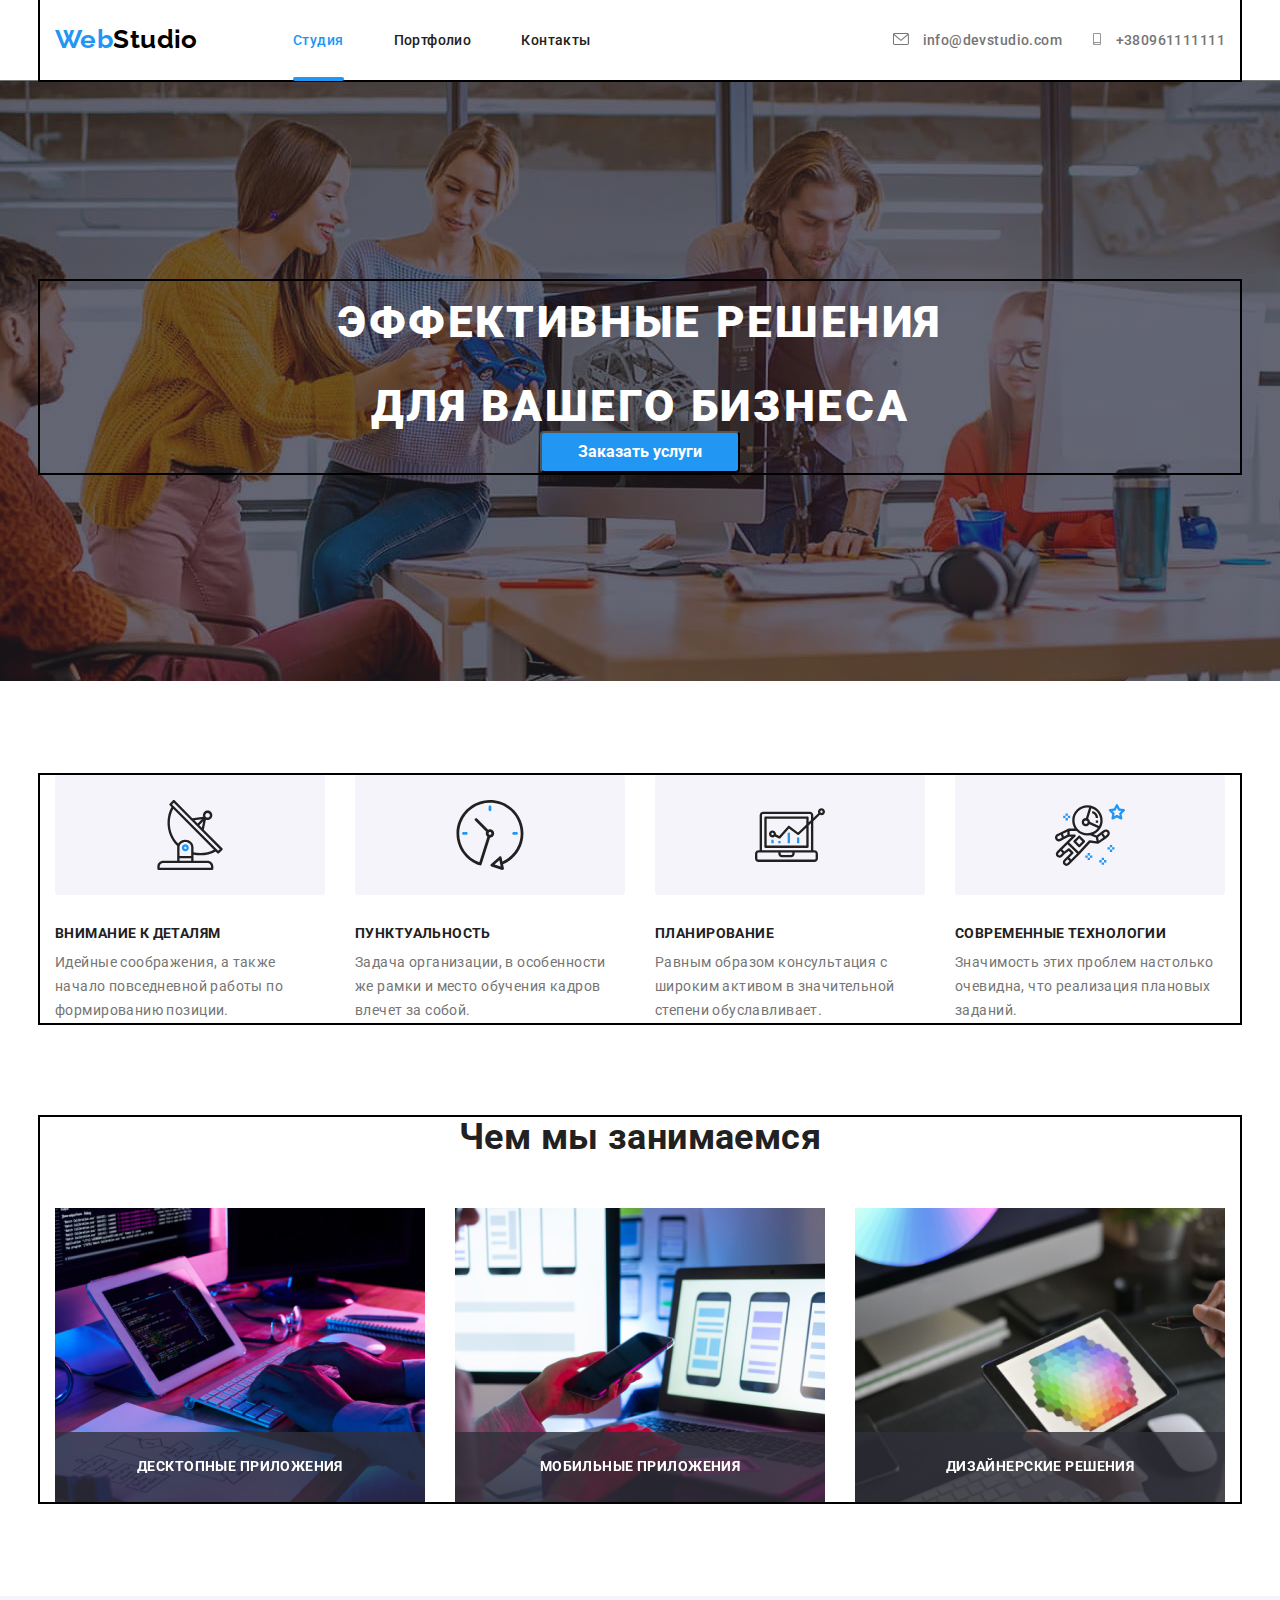
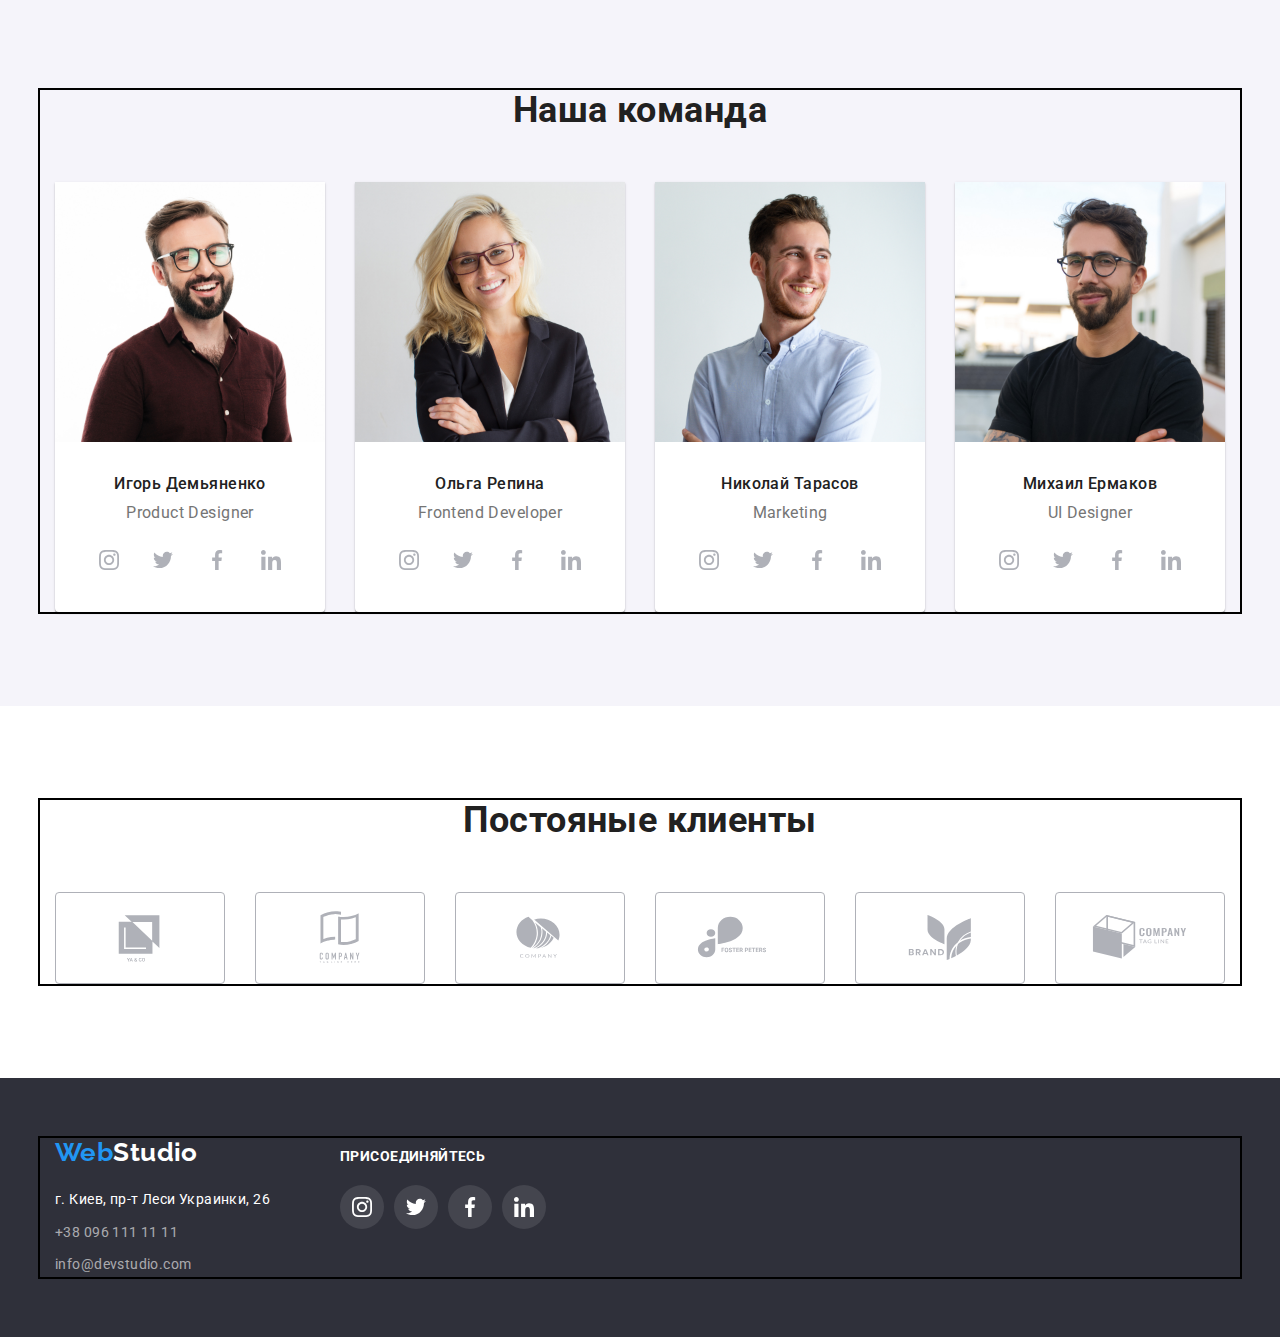
==== commit 621bedd2: "update" ====
--- a/index.html
+++ b/index.html
@@ -64,7 +64,7 @@
                   <use href="./images/symbol-defs.svg#clouse">
                   </use>
                 </svg>
-              </button>  
+              </button> 
             </div>
           </div>
         </div>
--- a/css/styles.css
+++ b/css/styles.css
@@ -41,6 +41,9 @@
 ul {
     list-style: none;
 }
+/* p {
+    margin: 0;
+} */
 
 .list {
     margin: 0;
@@ -282,7 +285,7 @@
     margin-right: auto;
     margin-top: 0;
     margin-bottom: 30px;
-    line-height 1.9;
+    line-height: 1.9;
     letter-spacing: 0.06em;
     color: var(--white-color);
     font-weight: 900;
@@ -505,7 +508,9 @@
 }
 .team .item {
     box-shadow: 0px 1px 3px rgba(0, 0, 0, 0.12), 0px 1px 1px rgba(0, 0, 0, 0.14), 0px 2px 1px rgba(0, 0, 0, 0.2);
-        border-radius: 0px 0px 4px 4px;
+    border-radius: 0px 0px 4px 4px;
+    background: #FFFFFF;
+           
 }
 
 /* Our team contact*/
@@ -766,10 +771,9 @@
 
 .project-elements {
     width: 370px;
-    /* height: 404px; */
     margin-right: 30px;
     margin-bottom: 30px;
-    /* background-color: peru; */
+    background-color: peru;
 
     transition: box-shadow 250ms var(--timing-function);
 }
@@ -821,10 +825,10 @@
 
 
 
-/* .button.primary {
+.button.primary {
     color: var(--white-color);
     background-color: var(--accent-color)
-} */
+}
 
 .project-card {
     display: inline-block;
@@ -838,7 +842,7 @@
      1px 4px 6px rgba(0, 0, 0, 0.16);
 
      opacity: 1;
-     transform: translateY(-100%); 
+     transform: translateY(0); 
 }
 
 .project-relative{
@@ -850,8 +854,10 @@
 .project-info { 
     position: absolute;
     left: 0;
-    top: 100%;
-    margin-top: 0;
+    top: 0;
+    width: 100%;
+    margin: 0;
+    
 
     background-color: rgba(33, 150, 243, 0.9); 
     color: #FFFFFF; 
@@ -862,7 +868,7 @@
     line-height: 1.56;  
     letter-spacing: 0.03em;
 
-    transform: translateY(0);
+    transform: translateY(100%);
     transition: transform 250ms var(--timing-function);
    
     opacity: 1; 
